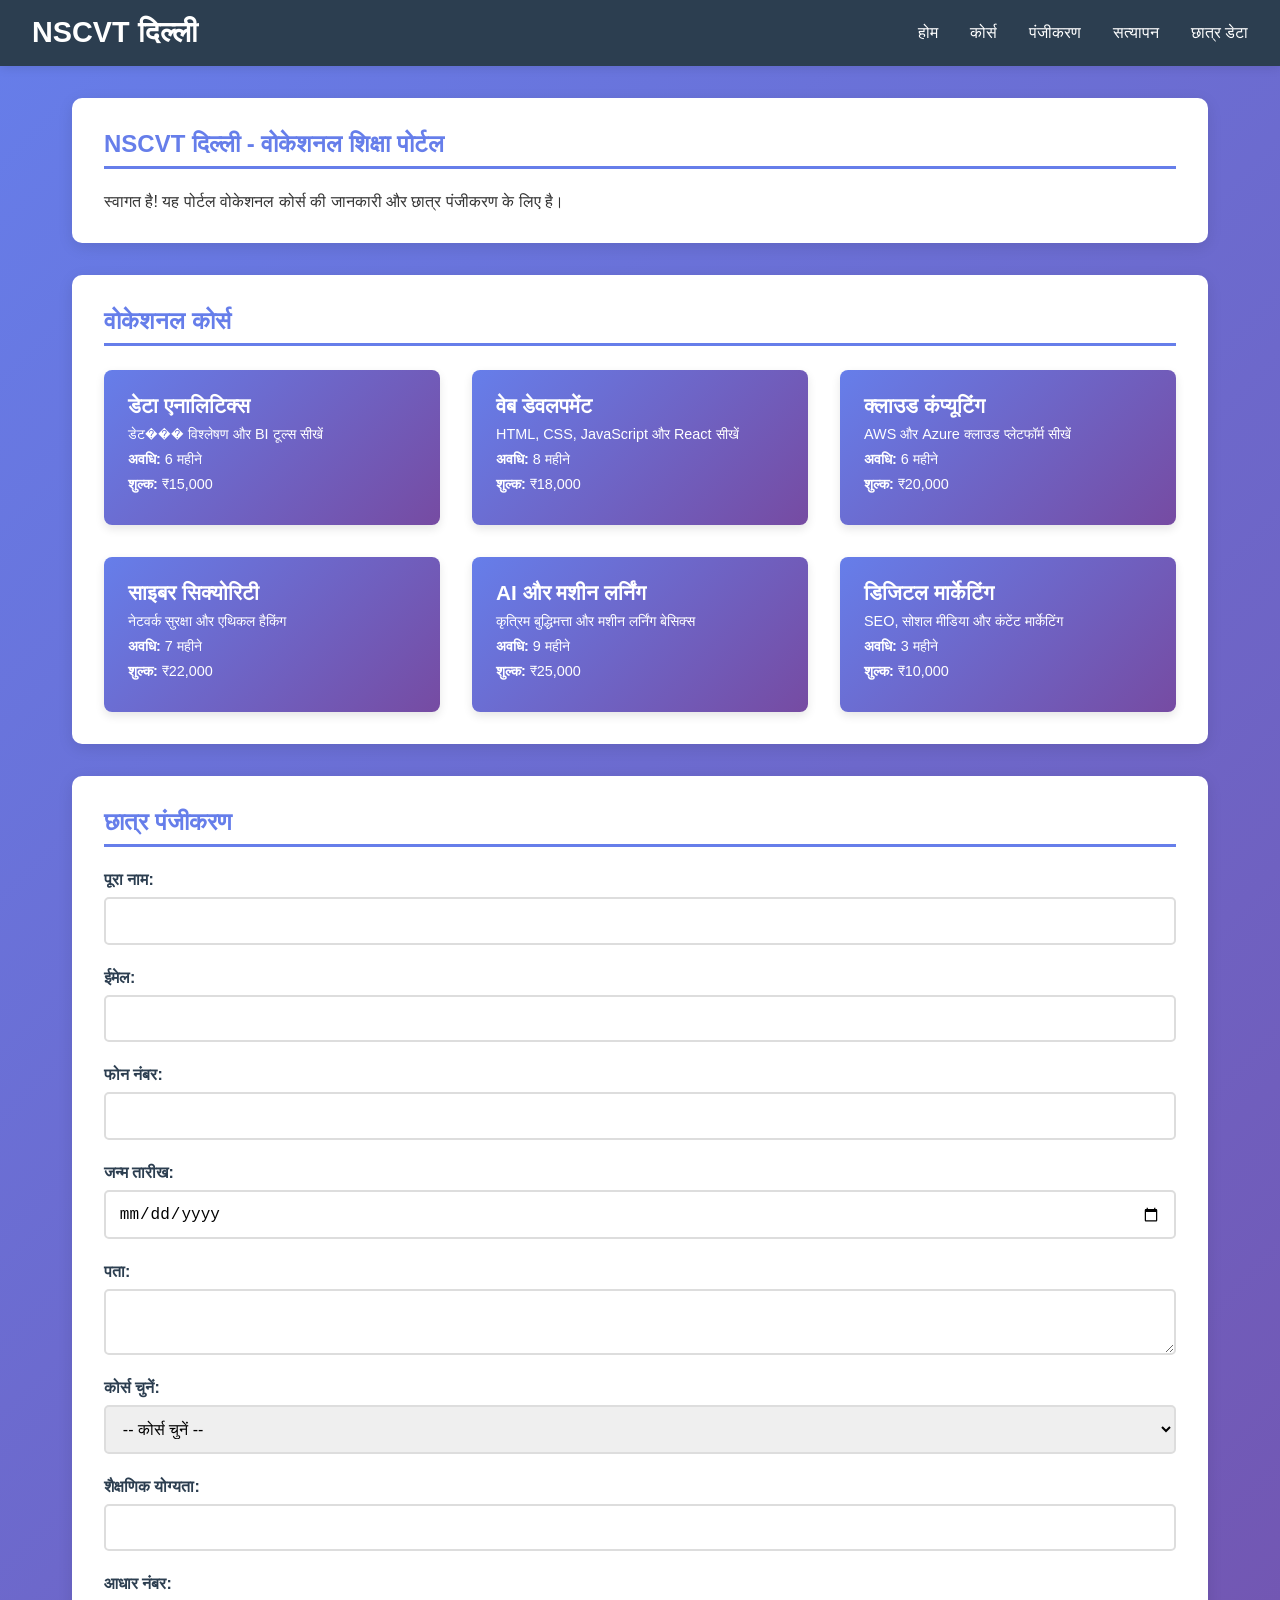
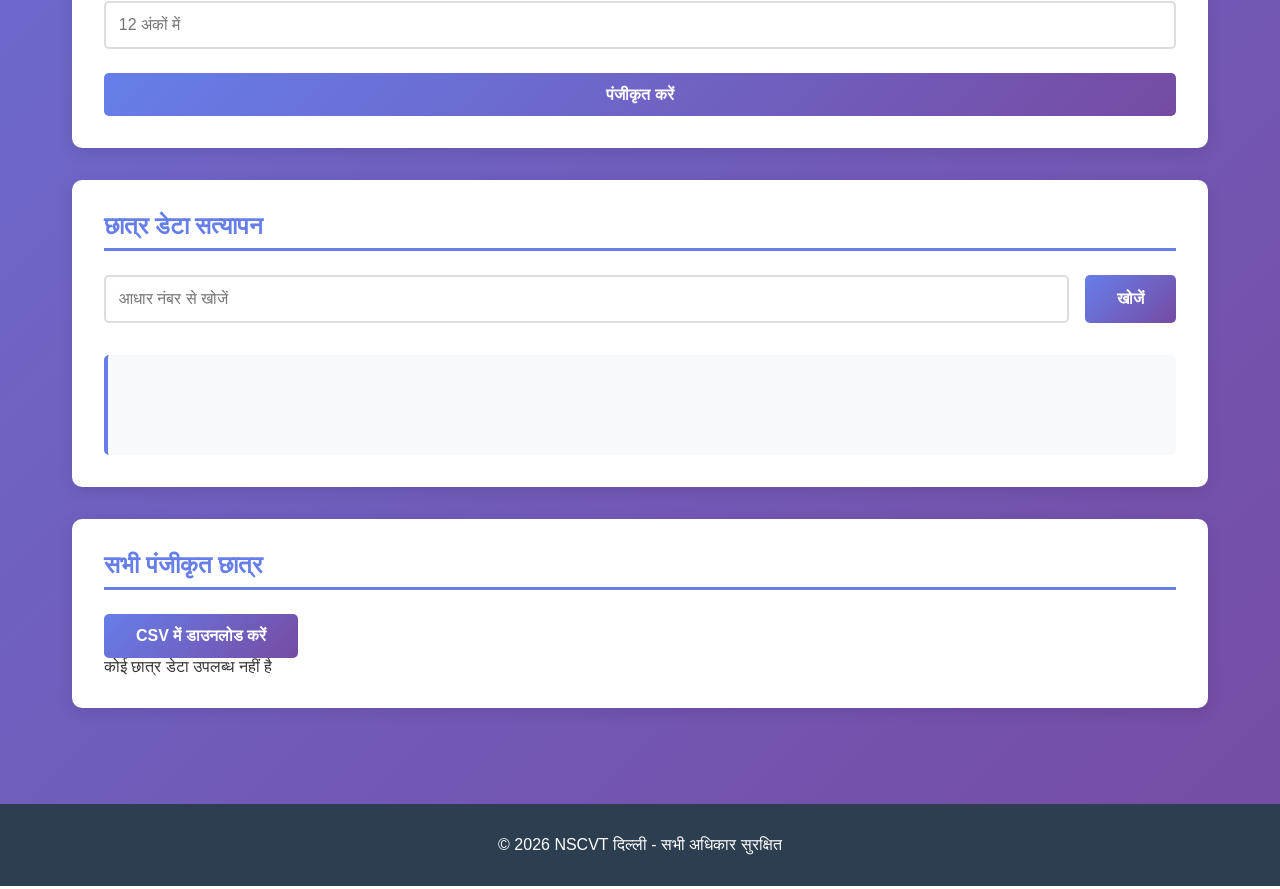
==== student-portal/index.html @ 861c93c8 "Add student portal with course info, data management and verification system" ====
<!DOCTYPE html>
<html lang="hi">
<head>
    <meta charset="UTF-8">
    <meta name="viewport" content="width=device-width, initial-scale=1.0">
    <title>NSCVT दिल्ली - छात्र पोर्टल</title>
    <link rel="stylesheet" href="styles.css">
</head>
<body>
    <div class="navbar">
        <div class="logo">NSCVT दिल्ली</div>
        <nav>
            <ul>
                <li><a href="#home">होम</a></li>
                <li><a href="#courses">कोर्स</a></li>
                <li><a href="#register">पंजीकरण</a></li>
                <li><a href="#verify">सत्यापन</a></li>
                <li><a href="#students">छात्र डेटा</a></li>
            </ul>
        </nav>
    </div>

    <div class="container">
        <!-- होम सेक्शन -->
        <section id="home" class="section">
            <h1>NSCVT दिल्ली - वोकेशनल शिक्षा पोर्टल</h1>
            <p>स्वागत है! यह पोर्टल वोकेशनल कोर्स की जानकारी और छात्र पंजीकरण के लिए है।</p>
        </section>

        <!-- कोर्स सेक्शन -->
        <section id="courses" class="section">
            <h2>वोकेशनल कोर्स</h2>
            <div id="coursesList" class="courses-container"></div>
        </section>

        <!-- पंजीकरण फॉर्म -->
        <section id="register" class="section">
            <h2>छात्र पंजीकरण</h2>
            <form id="registrationForm" class="form">
                <div class="form-group">
                    <label for="fullName">पूरा नाम:</label>
                    <input type="text" id="fullName" required>
                </div>

                <div class="form-group">
                    <label for="email">ईमेल:</label>
                    <input type="email" id="email" required>
                </div>

                <div class="form-group">
                    <label for="phone">फोन नंबर:</label>
                    <input type="tel" id="phone" required>
                </div>

                <div class="form-group">
                    <label for="dob">जन्म तारीख:</label>
                    <input type="date" id="dob" required>
                </div>

                <div class="form-group">
                    <label for="address">पता:</label>
                    <textarea id="address" required></textarea>
                </div>

                <div class="form-group">
                    <label for="course">कोर्स चुनें:</label>
                    <select id="course" required>
                        <option value="">-- कोर्स चुनें --</option>
                    </select>
                </div>

                <div class="form-group">
                    <label for="qualification">शैक्षणिक योग्यता:</label>
                    <input type="text" id="qualification" required>
                </div>

                <div class="form-group">
                    <label for="aadhar">आधार नंबर:</label>
                    <input type="text" id="aadhar" placeholder="12 अंकों में" required>
                </div>

                <button type="submit" class="btn">पंजीकृत करें</button>
            </form>
        </section>

        <!-- सत्यापन सेक्शन -->
        <section id="verify" class="section">
            <h2>छात्र डेटा सत्यापन</h2>
            <div class="verify-section">
                <input type="text" id="searchAadhar" placeholder="आधार नंबर से खोजें">
                <button onclick="verifyStudent()" class="btn">खोजें</button>
            </div>
            <div id="verifyResult" class="verify-result"></div>
        </section>

        <!-- छात्र डेटा सेक्शन -->
        <section id="students" class="section">
            <h2>सभी पंजीकृत छात्र</h2>
            <button onclick="exportToCSV()" class="btn">CSV में डाउनलोड करें</button>
            <div id="studentsList" class="students-table"></div>
        </section>
    </div>

    <footer>
        <p>&copy; 2026 NSCVT दिल्ली - सभी अधिकार सुरक्षित</p>
    </footer>

    <script src="app.js"></script>
</body>
</html>
---- student-portal/styles.css ----
* {
    margin: 0;
    padding: 0;
    box-sizing: border-box;
}

body {
    font-family: 'Segoe UI', Tahoma, Geneva, Verdana, sans-serif;
    background: linear-gradient(135deg, #667eea 0%, #764ba2 100%);
    color: #333;
}

.navbar {
    background-color: #2c3e50;
    padding: 1rem 2rem;
    display: flex;
    justify-content: space-between;
    align-items: center;
    box-shadow: 0 2px 10px rgba(0,0,0,0.1);
    position: sticky;
    top: 0;
    z-index: 100;
}

.logo {
    font-size: 1.8rem;
    font-weight: bold;
    color: #fff;
}

.navbar nav ul {
    display: flex;
    list-style: none;
    gap: 2rem;
}

.navbar nav a {
    color: #fff;
    text-decoration: none;
    transition: color 0.3s ease;
}

.navbar nav a:hover {
    color: #667eea;
}

.container {
    max-width: 1200px;
    margin: 0 auto;
    padding: 2rem;
}

.section {
    background: white;
    padding: 2rem;
    margin-bottom: 2rem;
    border-radius: 10px;
    box-shadow: 0 4px 15px rgba(0,0,0,0.1);
}

.section h1, .section h2 {
    color: #667eea;
    margin-bottom: 1.5rem;
    border-bottom: 3px solid #667eea;
    padding-bottom: 0.5rem;
}

.form {
    display: grid;
    gap: 1.5rem;
}

.form-group {
    display: grid;
    gap: 0.5rem;
}

.form-group label {
    font-weight: bold;
    color: #2c3e50;
}

.form-group input,
.form-group select,
.form-group textarea {
    padding: 0.8rem;
    border: 2px solid #ddd;
    border-radius: 5px;
    font-size: 1rem;
    transition: border-color 0.3s ease;
}

.form-group input:focus,
.form-group select:focus,
.form-group textarea:focus {
    outline: none;
    border-color: #667eea;
    box-shadow: 0 0 5px rgba(102, 126, 234, 0.3);
}

.btn {
    background: linear-gradient(135deg, #667eea 0%, #764ba2 100%);
    color: white;
    padding: 0.8rem 2rem;
    border: none;
    border-radius: 5px;
    font-size: 1rem;
    font-weight: bold;
    cursor: pointer;
    transition: transform 0.3s ease, box-shadow 0.3s ease;
}

.btn:hover {
    transform: translateY(-2px);
    box-shadow: 0 6px 20px rgba(102, 126, 234, 0.4);
}

.courses-container {
    display: grid;
    grid-template-columns: repeat(auto-fit, minmax(300px, 1fr));
    gap: 2rem;
}

.course-card {
    background: linear-gradient(135deg, #667eea 0%, #764ba2 100%);
    color: white;
    padding: 1.5rem;
    border-radius: 8px;
    box-shadow: 0 4px 10px rgba(0,0,0,0.1);
    transition: transform 0.3s ease;
}

.course-card:hover {
    transform: translateY(-5px);
}

.course-card h3 {
    margin-bottom: 0.5rem;
    font-size: 1.3rem;
}

.course-card p {
    font-size: 0.9rem;
    margin-bottom: 0.5rem;
}

.verify-section {
    display: flex;
    gap: 1rem;
    margin-bottom: 2rem;
}

.verify-section input {
    flex: 1;
    padding: 0.8rem;
    border: 2px solid #ddd;
    border-radius: 5px;
    font-size: 1rem;
}

.verify-result {
    background: #f8f9fa;
    padding: 1.5rem;
    border-radius: 5px;
    border-left: 4px solid #667eea;
    min-height: 100px;
}

.verify-result.success {
    background: #d4edda;
    border-left-color: #28a745;
}

.verify-result.error {
    background: #f8d7da;
    border-left-color: #dc3545;
}

.students-table {
    overflow-x: auto;
}

table {
    width: 100%;
    border-collapse: collapse;
    margin-top: 1rem;
}

table thead {
    background: #667eea;
    color: white;
}

table th,
table td {
    padding: 1rem;
    text-align: left;
    border-bottom: 1px solid #ddd;
}

table tbody tr:hover {
    background: #f5f5f5;
}

footer {
    background: #2c3e50;
    color: white;
    text-align: center;
    padding: 2rem;
    margin-top: 2rem;
}

.success-message {
    background: #d4edda;
    color: #155724;
    padding: 1rem;
    border-radius: 5px;
    margin-bottom: 1rem;
}

.error-message {
    background: #f8d7da;
    color: #721c24;
    padding: 1rem;
    border-radius: 5px;
    margin-bottom: 1rem;
}

@media (max-width: 768px) {
    .navbar {
        flex-direction: column;
        gap: 1rem;
    }

    .navbar nav ul {
        flex-direction: column;
        gap: 0.5rem;
    }

    .container {
        padding: 1rem;
    }

    .section {
        padding: 1rem;
    }

    table {
        font-size: 0.9rem;
    }

    table th,
    table td {
        padding: 0.5rem;
    }
}
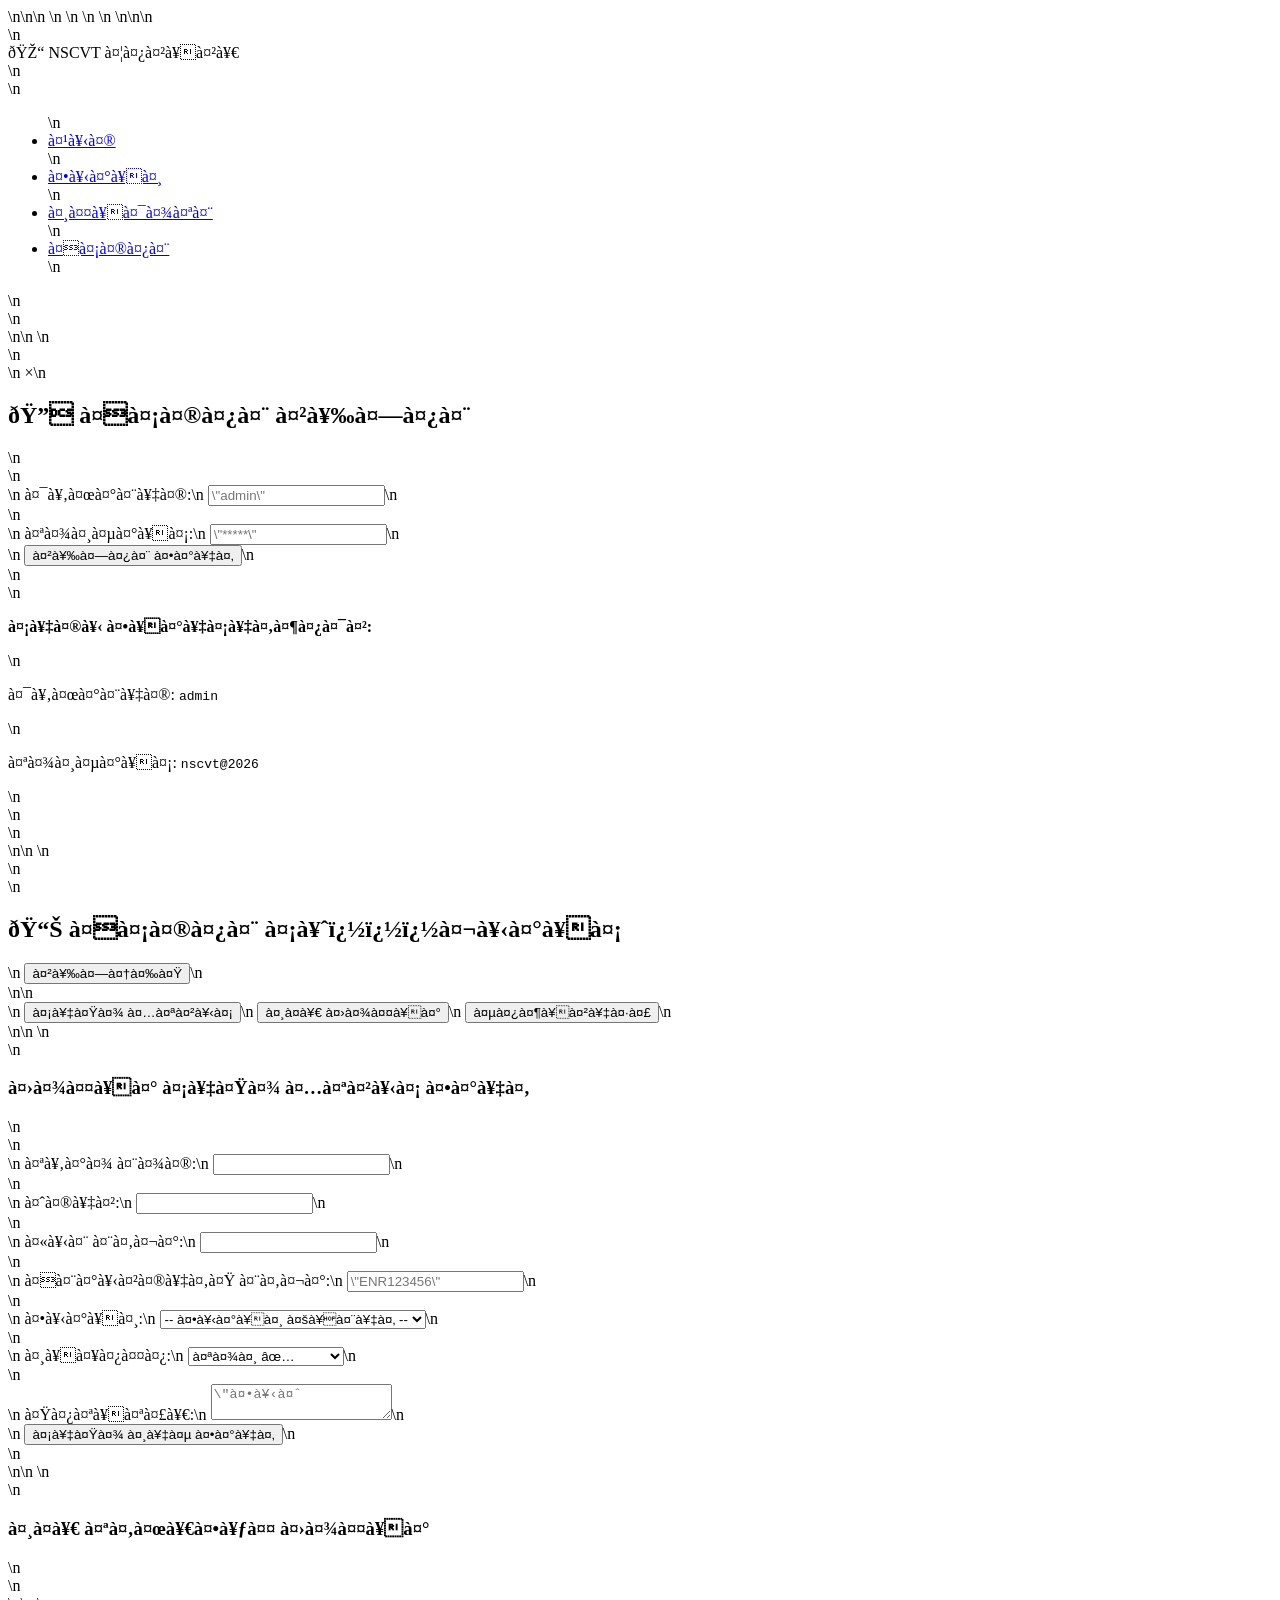
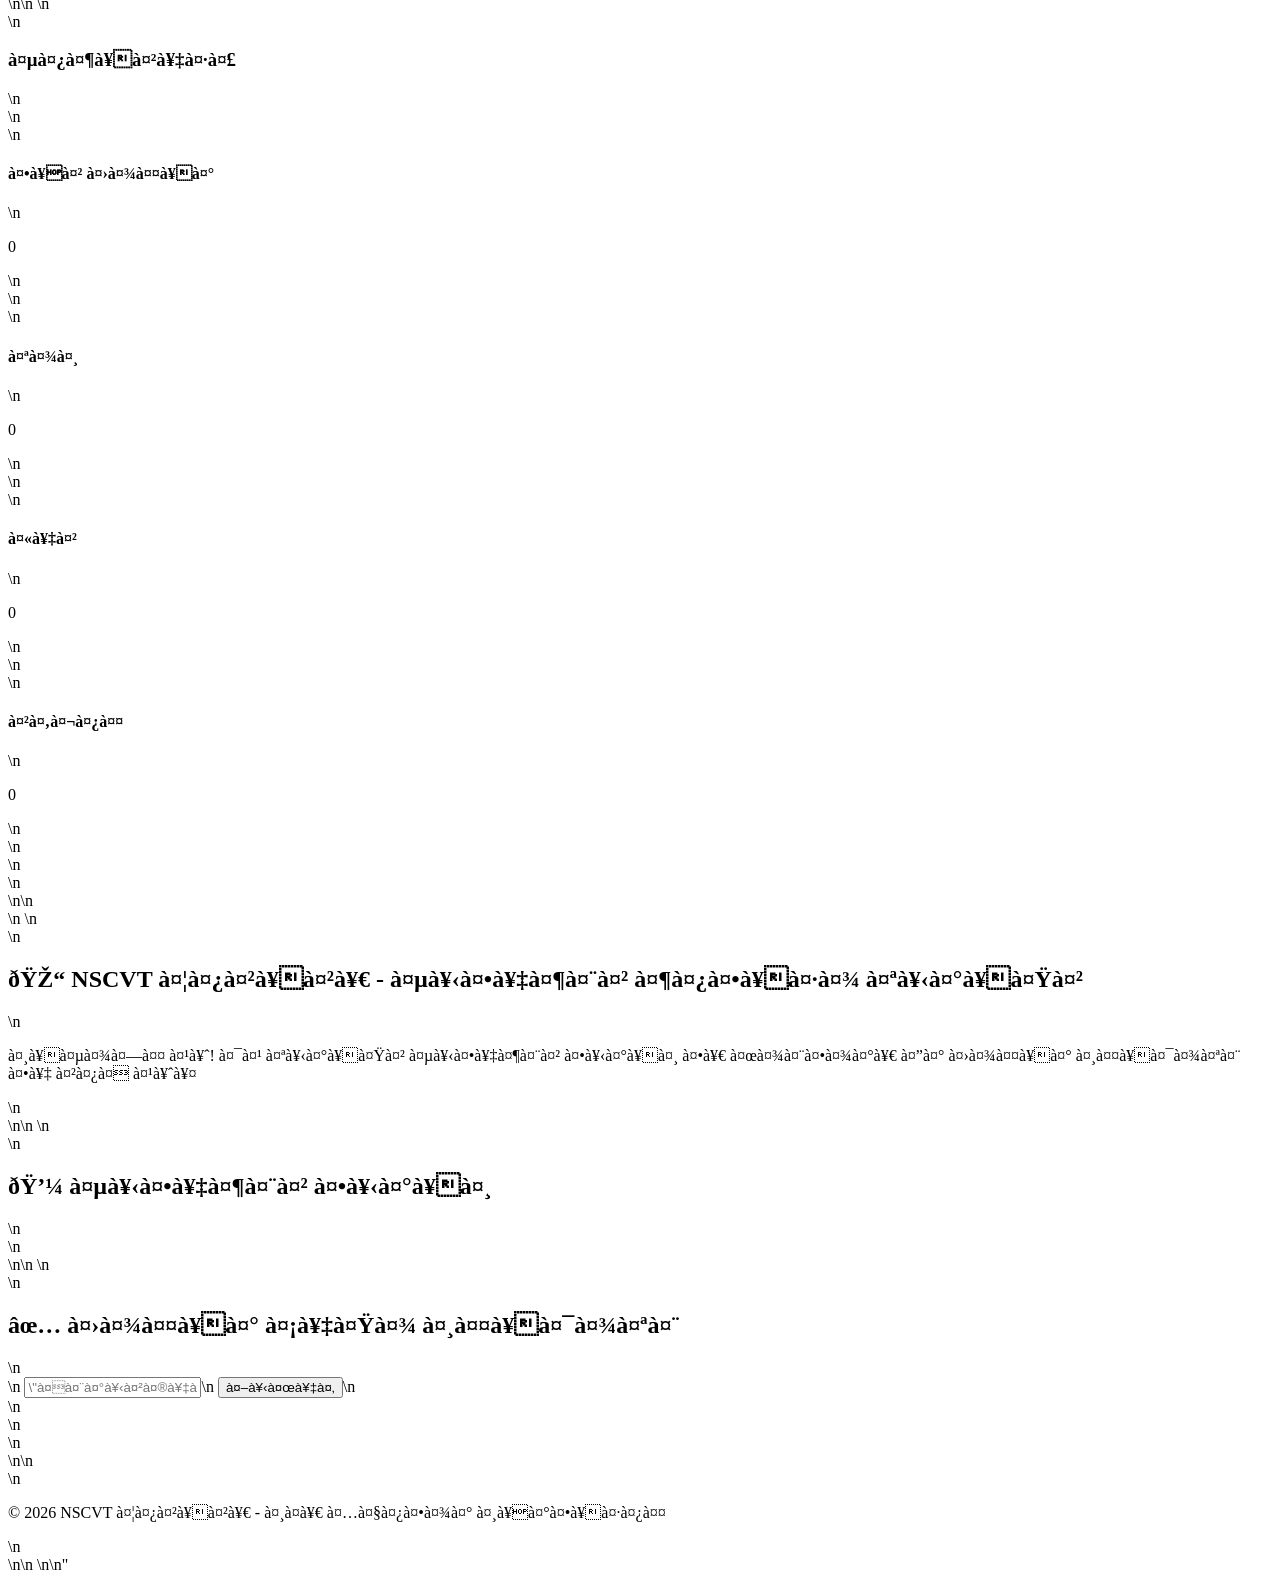
==== commit 47b5b076: "Update student portal with new courses, admin login, and enhanced verification system" ====
--- a/student-portal/index.html
+++ b/student-portal/index.html
@@ -1,110 +1 @@
-<!DOCTYPE html>
-<html lang="hi">
-<head>
-    <meta charset="UTF-8">
-    <meta name="viewport" content="width=device-width, initial-scale=1.0">
-    <title>NSCVT दिल्ली - छात्र पोर्टल</title>
-    <link rel="stylesheet" href="styles.css">
-</head>
-<body>
-    <div class="navbar">
-        <div class="logo">NSCVT दिल्ली</div>
-        <nav>
-            <ul>
-                <li><a href="#home">होम</a></li>
-                <li><a href="#courses">कोर्स</a></li>
-                <li><a href="#register">पंजीकरण</a></li>
-                <li><a href="#verify">सत्यापन</a></li>
-                <li><a href="#students">छात्र डेटा</a></li>
-            </ul>
-        </nav>
-    </div>
-
-    <div class="container">
-        <!-- होम सेक्शन -->
-        <section id="home" class="section">
-            <h1>NSCVT दिल्ली - वोकेशनल शिक्षा पोर्टल</h1>
-            <p>स्वागत है! यह पोर्टल वोकेशनल कोर्स की जानकारी और छात्र पंजीकरण के लिए है।</p>
-        </section>
-
-        <!-- कोर्स सेक्शन -->
-        <section id="courses" class="section">
-            <h2>वोकेशनल कोर्स</h2>
-            <div id="coursesList" class="courses-container"></div>
-        </section>
-
-        <!-- पंजीकरण फॉर्म -->
-        <section id="register" class="section">
-            <h2>छात्र पंजीकरण</h2>
-            <form id="registrationForm" class="form">
-                <div class="form-group">
-                    <label for="fullName">पूरा नाम:</label>
-                    <input type="text" id="fullName" required>
-                </div>
-
-                <div class="form-group">
-                    <label for="email">ईमेल:</label>
-                    <input type="email" id="email" required>
-                </div>
-
-                <div class="form-group">
-                    <label for="phone">फोन नंबर:</label>
-                    <input type="tel" id="phone" required>
-                </div>
-
-                <div class="form-group">
-                    <label for="dob">जन्म तारीख:</label>
-                    <input type="date" id="dob" required>
-                </div>
-
-                <div class="form-group">
-                    <label for="address">पता:</label>
-                    <textarea id="address" required></textarea>
-                </div>
-
-                <div class="form-group">
-                    <label for="course">कोर्स चुनें:</label>
-                    <select id="course" required>
-                        <option value="">-- कोर्स चुनें --</option>
-                    </select>
-                </div>
-
-                <div class="form-group">
-                    <label for="qualification">शैक्षणिक योग्यता:</label>
-                    <input type="text" id="qualification" required>
-                </div>
-
-                <div class="form-group">
-                    <label for="aadhar">आधार नंबर:</label>
-                    <input type="text" id="aadhar" placeholder="12 अंकों में" required>
-                </div>
-
-                <button type="submit" class="btn">पंजीकृत करें</button>
-            </form>
-        </section>
-
-        <!-- सत्यापन सेक्शन -->
-        <section id="verify" class="section">
-            <h2>छात्र डेटा सत्यापन</h2>
-            <div class="verify-section">
-                <input type="text" id="searchAadhar" placeholder="आधार नंबर से खोजें">
-                <button onclick="verifyStudent()" class="btn">खोजें</button>
-            </div>
-            <div id="verifyResult" class="verify-result"></div>
-        </section>
-
-        <!-- छात्र डेटा सेक्शन -->
-        <section id="students" class="section">
-            <h2>सभी पंजीकृत छात्र</h2>
-            <button onclick="exportToCSV()" class="btn">CSV में डाउनलोड करें</button>
-            <div id="studentsList" class="students-table"></div>
-        </section>
-    </div>
-
-    <footer>
-        <p>&copy; 2026 NSCVT दिल्ली - सभी अधिकार सुरक्षित</p>
-    </footer>
-
-    <script src="app.js"></script>
-</body>
-</html>+<!DOCTYPE html>\n<html lang=\"hi\">\n<head>\n    <meta charset=\"UTF-8\">\n    <meta name=\"viewport\" content=\"width=device-width, initial-scale=1.0\">\n    <title>NSCVT दिल्ली - छात्र पोर्टल</title>\n    <link rel=\"stylesheet\" href=\"styles.css\">\n    <link rel=\"stylesheet\" href=\"https://cdnjs.cloudflare.com/ajax/libs/font-awesome/6.0.0/css/all.min.css\">\n</head>\n<body>\n    <div class=\"navbar\">\n        <div class=\"logo\">🎓 NSCVT दिल्ली</div>\n        <nav>\n            <ul>\n                <li><a href=\"#home\">होम</a></li>\n                <li><a href=\"#courses\">कोर्स</a></li>\n                <li><a href=\"#verify\">सत्यापन</a></li>\n                <li><a href=\"#admin\" onclick=\"showAdminLogin()\">एडमिन</a></li>\n            </ul>\n        </nav>\n    </div>\n\n    <!-- Admin Login Modal -->\n    <div id=\"adminModal\" class=\"modal\">\n        <div class=\"modal-content\">\n            <span class=\"close\" onclick=\"closeAdminModal()\">&times;</span>\n            <h2>🔐 एडमिन लॉगिन</h2>\n            <div class=\"login-form\">\n                <div class=\"form-group\">\n                    <label>यूजरनेम:</label>\n                    <input type=\"text\" id=\"adminUsername\" placeholder=\"admin\">\n                </div>\n                <div class=\"form-group\">\n                    <label>पासवर्ड:</label>\n                    <input type=\"password\" id=\"adminPassword\" placeholder=\"*****\">\n                </div>\n                <button onclick=\"adminLogin()\" class=\"btn btn-primary\">लॉगिन करें</button>\n            </div>\n            <div class=\"login-info\">\n                <p><strong>डेमो क्रेडेंशियल:</strong></p>\n                <p>यूजरनेम: <code>admin</code></p>\n                <p>पासवर्ड: <code>nscvt@2026</code></p>\n            </div>\n        </div>\n    </div>\n\n    <!-- Admin Dashboard -->\n    <div id=\"adminDashboard\" class=\"admin-dashboard\" style=\"display: none;\">\n        <div class=\"admin-header\">\n            <h2>📊 एडमिन डै���बोर्ड</h2>\n            <button onclick=\"logoutAdmin()\" class=\"btn btn-danger\">लॉगआउट</button>\n        </div>\n\n        <div class=\"admin-tabs\">\n            <button class=\"tab-btn active\" onclick=\"showTab('upload')\">डेटा अपलोड</button>\n            <button class=\"tab-btn\" onclick=\"showTab('students')\">सभी छात्र</button>\n            <button class=\"tab-btn\" onclick=\"showTab('analytics')\">विश्लेषण</button>\n        </div>\n\n        <!-- Upload Tab -->\n        <div id=\"upload-tab\" class=\"tab-content active\">\n            <h3>छात्र डेटा अपलोड करें</h3>\n            <form id=\"uploadForm\" class=\"upload-form\">\n                <div class=\"form-group\">\n                    <label>पूरा नाम:</label>\n                    <input type=\"text\" id=\"upName\" required>\n                </div>\n                <div class=\"form-group\">\n                    <label>ईमेल:</label>\n                    <input type=\"email\" id=\"upEmail\" required>\n                </div>\n                <div class=\"form-group\">\n                    <label>फोन नंबर:</label>\n                    <input type=\"tel\" id=\"upPhone\" required>\n                </div>\n                <div class=\"form-group\">\n                    <label>एनरोलमेंट नंबर:</label>\n                    <input type=\"text\" id=\"upEnrollment\" placeholder=\"ENR123456\" required>\n                </div>\n                <div class=\"form-group\">\n                    <label>कोर्स:</label>\n                    <select id=\"upCourse\" required>\n                        <option value=\"\">-- कोर्स चुनें --</option>\n                    </select>\n                </div>\n                <div class=\"form-group\">\n                    <label>स्थिति:</label>\n                    <select id=\"upStatus\" required>\n                        <option value=\"Pass\">पास ✅</option>\n                        <option value=\"Fail\">फेल ❌</option>\n                        <option value=\"Pending\">लंबित ⏳</option>\n                    </select>\n                </div>\n                <div class=\"form-group\">\n                    <label>टिप्पणी:</label>\n                    <textarea id=\"upRemark\" placeholder=\"कोई भी नोट्स\"></textarea>\n                </div>\n                <button type=\"submit\" class=\"btn btn-primary\">डेटा सेव करें</button>\n            </form>\n        </div>\n\n        <!-- Students Tab -->\n        <div id=\"students-tab\" class=\"tab-content\">\n            <h3>सभी पंजीकृत छात्र</h3>\n            <div id=\"adminStudentsList\" class=\"students-table\"></div>\n        </div>\n\n        <!-- Analytics Tab -->\n        <div id=\"analytics-tab\" class=\"tab-content\">\n            <h3>विश्लेषण</h3>\n            <div class=\"analytics-grid\">\n                <div class=\"analytics-card\">\n                    <h4>कुल छात्र</h4>\n                    <p id=\"totalStudents\" class=\"big-number\">0</p>\n                </div>\n                <div class=\"analytics-card\">\n                    <h4>पास</h4>\n                    <p id=\"passCount\" class=\"big-number\">0</p>\n                </div>\n                <div class=\"analytics-card\">\n                    <h4>फेल</h4>\n                    <p id=\"failCount\" class=\"big-number\">0</p>\n                </div>\n                <div class=\"analytics-card\">\n                    <h4>लंबित</h4>\n                    <p id=\"pendingCount\" class=\"big-number\">0</p>\n                </div>\n            </div>\n        </div>\n    </div>\n\n    <div class=\"container\" id=\"mainContent\">\n        <!-- होम सेक्शन -->\n        <section id=\"home\" class=\"section\">\n            <h1>🎓 NSCVT दिल्ली - वोकेशनल शिक्षा पोर्टल</h1>\n            <p>स्वागत है! यह पोर्टल वोकेशनल कोर्स की जानकारी और छात्र सत्यापन के लिए है।</p>\n        </section>\n\n        <!-- कोर्स सेक्शन -->\n        <section id=\"courses\" class=\"section\">\n            <h2>💼 वोकेशनल कोर्स</h2>\n            <div id=\"coursesList\" class=\"courses-container\"></div>\n        </section>\n\n        <!-- सत्यापन सेक्शन -->\n        <section id=\"verify\" class=\"section\">\n            <h2>✅ छात्र डेटा सत्यापन</h2>\n            <div class=\"verify-section\">\n                <input type=\"text\" id=\"searchEnrollment\" placeholder=\"एनरोलमेंट नंबर दर्ज करें\" class=\"input-field\">\n                <button onclick=\"verifyStudent()\" class=\"btn btn-primary\">खोजें</button>\n            </div>\n            <div id=\"verifyResult\" class=\"verify-result\"></div>\n        </section>\n    </div>\n\n    <footer>\n        <p>&copy; 2026 NSCVT दिल्ली - सभी अधिकार सुरक्षित</p>\n    </footer>\n\n    <script src=\"app.js\"></script>\n</body>\n</html>"
